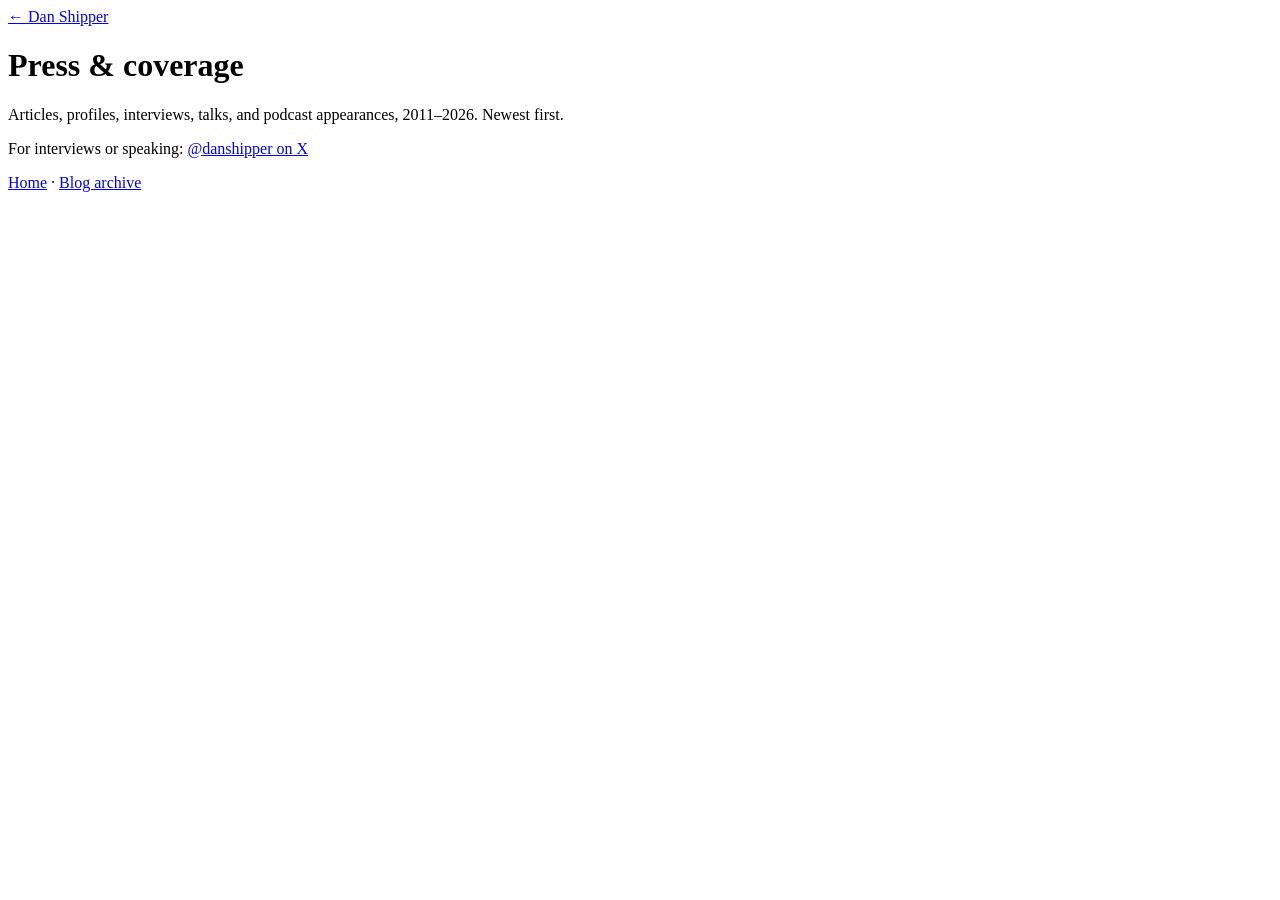
==== site/press/index.html @ 87a6bb80 "danshipper.com rebuild: static editorial site with preserved archive + AEO layer - Plain HTML/CSS ho" ====
<!doctype html>
<html lang="en">
<head>
<meta charset="utf-8">
<meta name="viewport" content="width=device-width, initial-scale=1">
<title>Press &amp; coverage — Dan Shipper</title>
<meta name="description" content="News articles, profiles, interviews, and podcast appearances about Dan Shipper, 2011–2026: TechCrunch, First Round Review, Lenny's Podcast, and more.">
<link rel="canonical" href="https://danshipper.com/press">
<link rel="stylesheet" href="/styles.css">
<link rel="icon" href="/favicon.svg" type="image/svg+xml">
<meta property="og:type" content="website">
<meta property="og:title" content="Press &amp; coverage — Dan Shipper">
<meta property="og:description" content="Fifteen years of coverage: articles, profiles, interviews, and podcast appearances.">
<meta property="og:url" content="https://danshipper.com/press">
<meta property="og:image" content="https://danshipper.com/og.png">
<meta name="twitter:card" content="summary_large_image">
<!--PRESS_JSONLD-->
</head>
<body>
<main>
  <nav class="crumb"><a href="/">← Dan Shipper</a></nav>
  <h1>Press &amp; coverage</h1>
  <p class="lede">Articles, profiles, interviews, talks, and podcast appearances, 2011–2026. Newest first.</p>
  <!--PRESS_LIST-->
  <footer>
    <p>For interviews or speaking: <a href="https://x.com/danshipper">@danshipper on X</a></p>
    <p><a href="/">Home</a> · <a href="/archive">Blog archive</a></p>
  </footer>
</main>
</body>
</html>
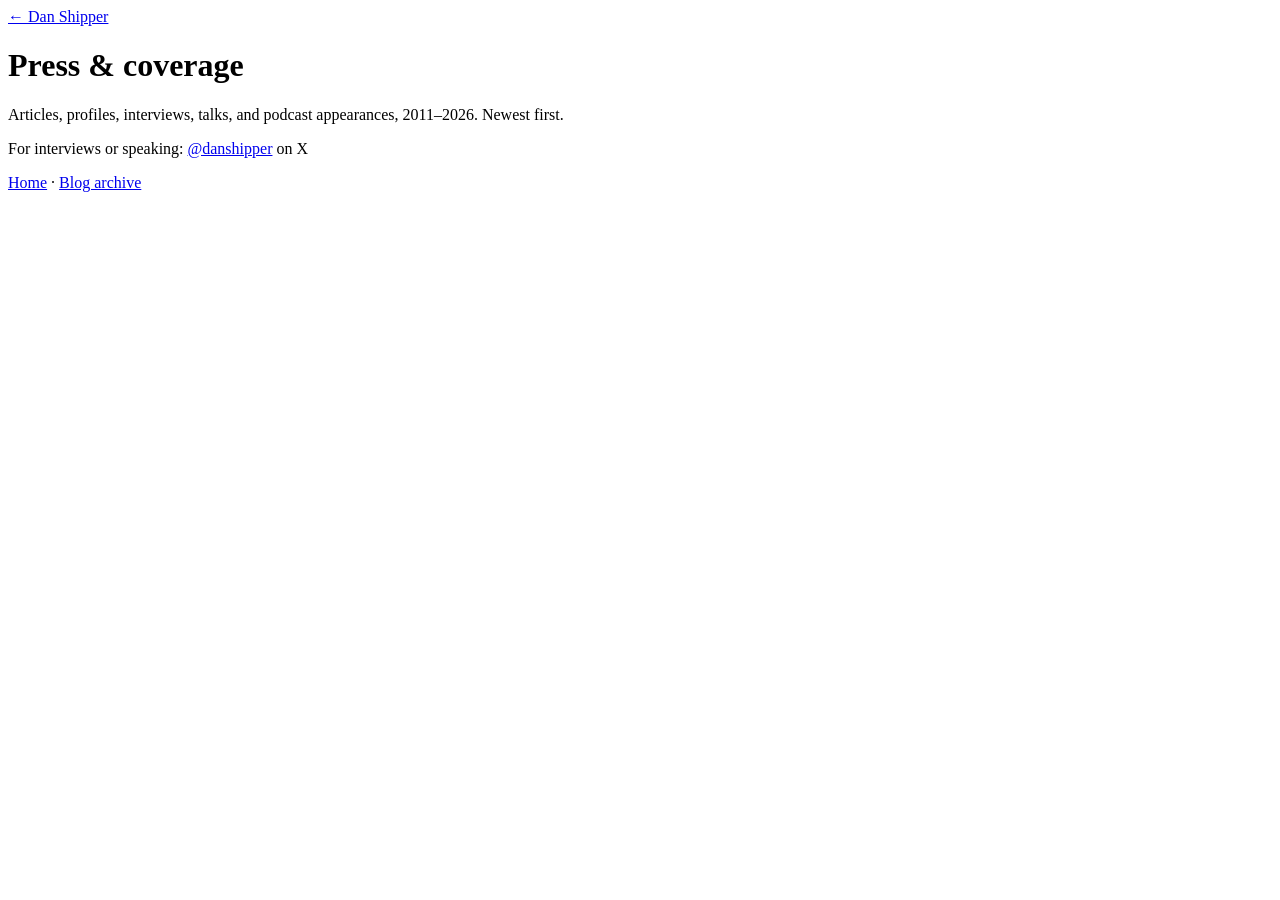
==== commit d11e2710: "Remove email address from site; contact via X only Co-Authored-By: Claude Opus 4.8 <noreply@anthropi" ====
--- a/site/press/index.html
+++ b/site/press/index.html
@@ -23,7 +23,7 @@
   <p class="lede">Articles, profiles, interviews, talks, and podcast appearances, 2011–2026. Newest first.</p>
   <!--PRESS_LIST-->
   <footer>
-    <p>For interviews or speaking: <a href="https://x.com/danshipper">@danshipper on X</a></p>
+    <p>For interviews or speaking: <a href="https://x.com/danshipper">@danshipper</a> on X</p>
     <p><a href="/">Home</a> · <a href="/archive">Blog archive</a></p>
   </footer>
 </main>
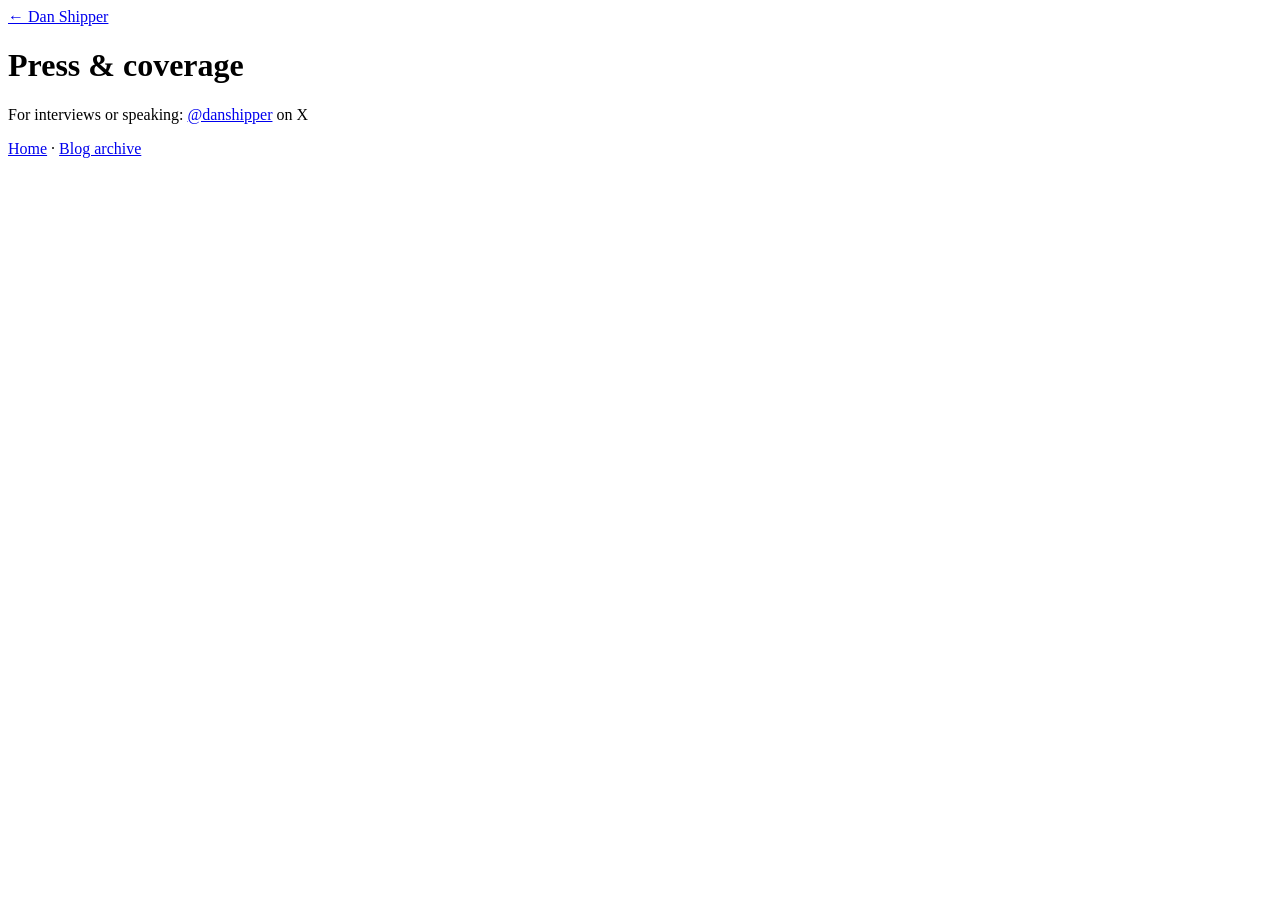
==== commit 118fabaf: "Press redesign: outlet eyebrow above headline (desktop gutter dates, mobile combined line); add 'AI " ====
--- a/site/press/index.html
+++ b/site/press/index.html
@@ -20,7 +20,6 @@
 <main>
   <nav class="crumb"><a href="/">← Dan Shipper</a></nav>
   <h1>Press &amp; coverage</h1>
-  <p class="lede">Articles, profiles, interviews, talks, and podcast appearances, 2011–2026. Newest first.</p>
   <!--PRESS_LIST-->
   <footer>
     <p>For interviews or speaking: <a href="https://x.com/danshipper">@danshipper</a> on X</p>
